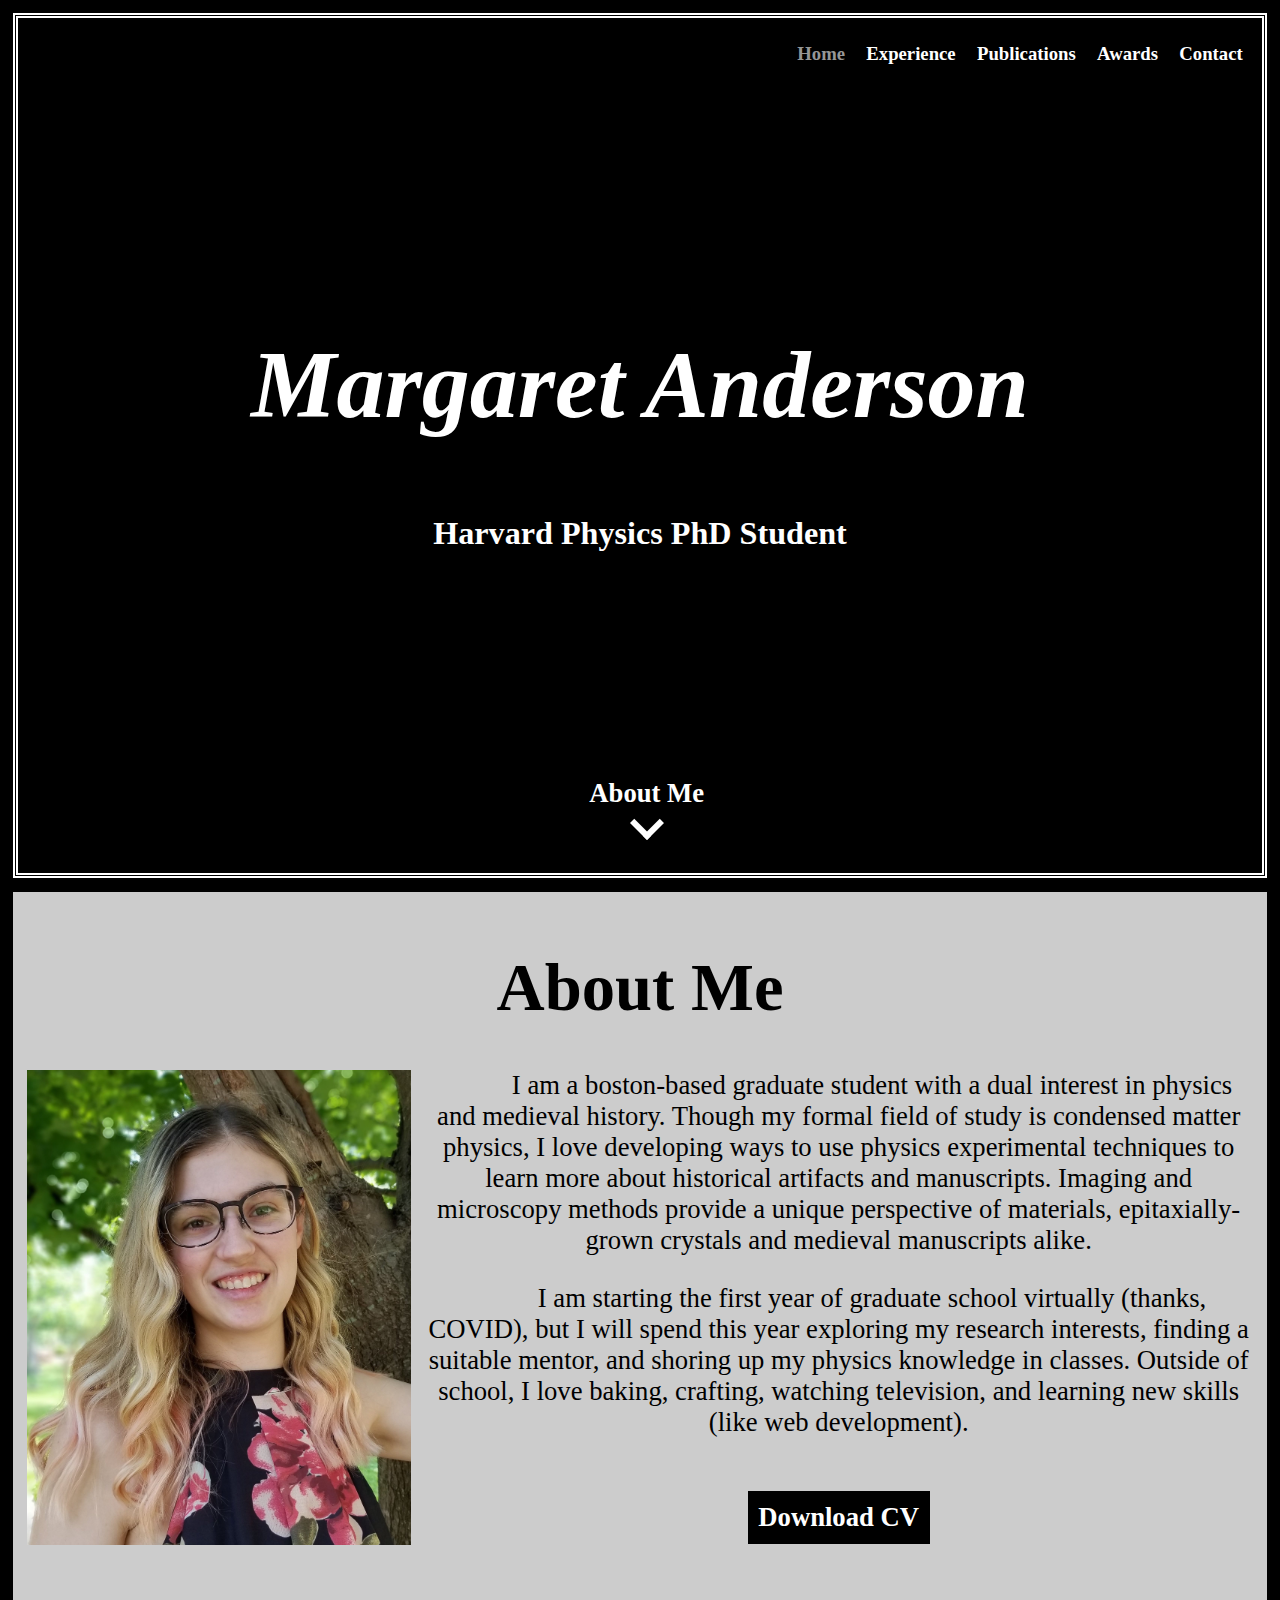
==== index.html @ 6904095b "Add files via upload" ====
<!DOCTYPE HTML>
<html>
<head>
 <title>
 Margaret Anderson
 </title>
 <link rel="stylesheet" href="css/resume_home_style.css">
</head>

<body id="home">

<nav>
  <ul class="nav">
    <li><a href="html/contact_form.html"><h3>Contact</h3></a></li>
    <li><a href=""><h3>Awards</h3></a></li>
    <li><a href="html/publications.html"><h3>Publications</h3></a></li>
    <li><a href="html/work_experience.html"><h3>Experience</h3></a></li>
    <li><a href="index.html" class="currentLink"><h3>Home</h3></a></li>
</nav>

 <section id="intro" align="center">
  <div id="name">
    <h1> <span style="font-family: SnellRoundhand, serif; font-style: oblique">  Margaret Anderson  </span></h1>
    <h6> Harvard Physics PhD Student </h6>
  </div>
  <a id="scroll1" href="#background"><span></span>About Me</a>
 </section>

 <section id="background" align="center">
  <h1> About Me </h1>
  <img src="img/grad_photo1.jpg" alt="Photo of Margaret" />
  <div id="about_info">
    <p> 
      I am a boston-based graduate student with a dual interest in physics and medieval history. Though my formal field of study is condensed matter physics, I love developing ways to use physics experimental techniques to learn more about historical artifacts and manuscripts. Imaging and microscopy methods provide a unique perspective of materials, epitaxially-grown crystals and medieval manuscripts alike.
    </p>
    <p>
      I am starting the first year of graduate school virtually (thanks, COVID), but I will spend this year exploring my research interests, finding a suitable mentor, and shoring up my physics knowledge in classes. Outside of school, I love baking, crafting, watching television, and learning new skills (like web development).
    </p>
    <a id="download" href="pdf/Anderson_CV.pdf" download>Download CV</a>
  </div>
 </section>

</body>
</html>
---- css/resume_home_style.css ----
body {
	background-image: url('../img/ogive.jpg');
	background-size: cover;
	background-repeat: no-repeat;
	background-color: #000000;
	margin: 0pt;
}

section {
	margin: 10pt;
	padding: 10pt;
	background-color: rgba(255, 255, 255, .8);
	color: #000000;

}

a:link{
	text-decoration: none;
	font-weight: bold;
}

a:hover{
	opacity: .4;
}

nav{
	background-color: transparent;
	position: absolute;
	width: 100vw;
}

.nav{
	list-style-type: none;
	margin: 0;
	padding: 0;
	float: right;
}

.nav li{
	display: inline;
	float: right;
}

.nav li:first-child{
	padding-right: 20pt;
}

.nav a{
	display: block;
	padding: 8pt;
	color: #FFFFFF;
	text-align: center;
}

.nav a.currentLink{
	color: rgba(150, 150, 150, 1);
}

#intro {
	border: 5px double white;
	margin: 10pt;
	height: 95vh;
	color: #FFFFFF;
	font-size: 300%;
	text-align: center;
	text-shadow: 5px 5px 3px #000000;

	/* to cancel section settings */
	padding: 0pt;
	background-color: transparent;

}

#name{
	height: 95vh;
	width: 100vw;
	display: table-cell;
	vertical-align: middle;
	text-align: inherit;
}

#scroll1{
	text-align: center;
	padding: 10pt;
	margin: 0pt;
	position: absolute;
    top: 85%;
    left: 45%;
    color: #FFFFFF;
    text-shadow: none;
    font-size: 20pt;
}

#scroll1 span {
  position: absolute;
  top: 80%;
  left: 50%;
  width: 24px;
  height: 24px;
  margin-left: -12px;
  border-left: 6px solid #fff;
  border-bottom: 6px solid #fff;
  -webkit-transform: rotate(-45deg);
  transform: rotate(-45deg);
  box-sizing: border-box;
}

#background{
	height: 95vh;
	overflow: auto;
}

#background h1{
	font-size: 50pt;
}

#background p{
	font-size: 20pt;
	text-indent: 50pt;
}

#background img{
	float: left;
	width: 30vw;
	margin-right: 10pt;
	vertical-align: middle;
}

#download{
	display: inline-block;
	padding: 8pt;
	margin: 20pt 0pt 20pt 0pt;
	color: #FFFFFF;
	background-color: #000000;
	text-align: center;
	font-size: 20pt;
}
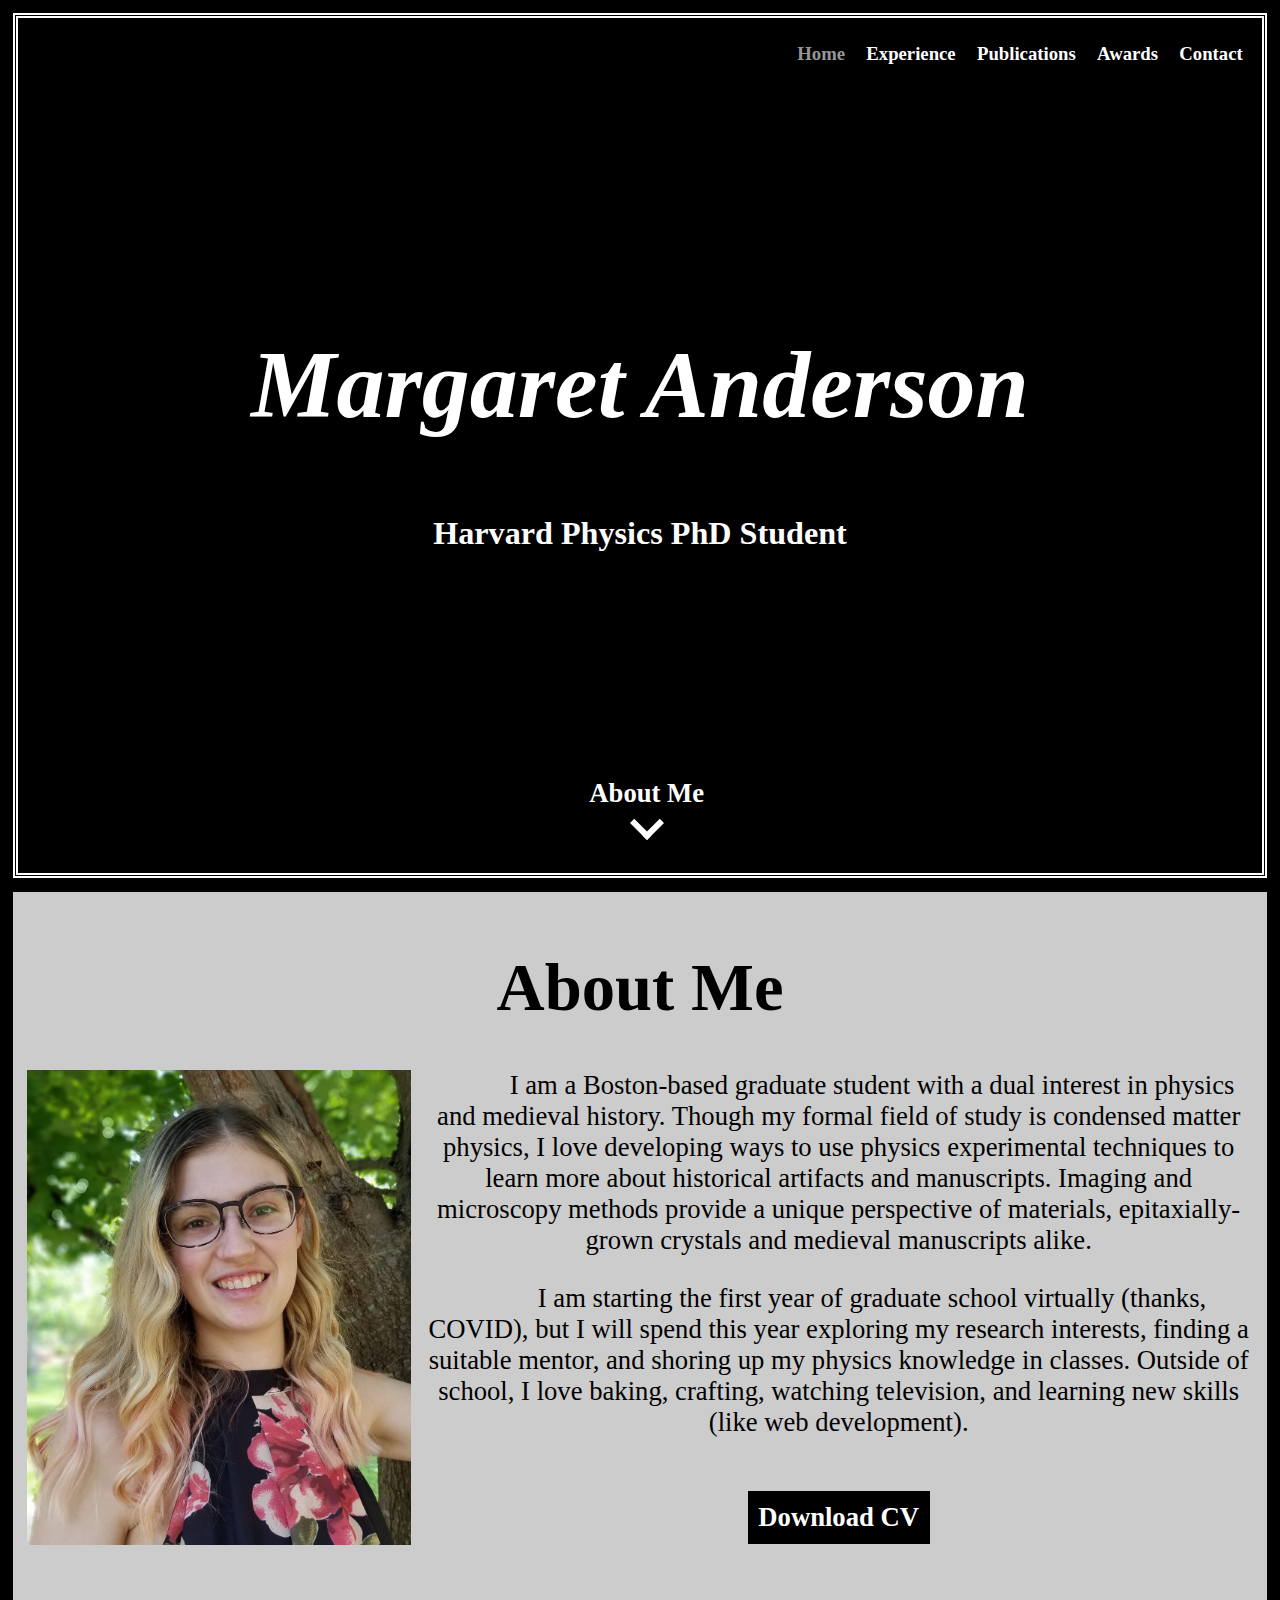
==== commit 41ec7756: "Add files via upload" ====
--- a/index.html
+++ b/index.html
@@ -5,6 +5,8 @@
  Margaret Anderson
  </title>
  <link rel="stylesheet" href="css/resume_home_style.css">
+ <script src="https://code.jquery.com/jquery-3.1.1.js"></script>
+ <script src="html/scroll.js"></script>
 </head>
 
 <body id="home">
@@ -31,7 +33,7 @@
   <img src="img/grad_photo1.jpg" alt="Photo of Margaret" />
   <div id="about_info">
     <p> 
-      I am a boston-based graduate student with a dual interest in physics and medieval history. Though my formal field of study is condensed matter physics, I love developing ways to use physics experimental techniques to learn more about historical artifacts and manuscripts. Imaging and microscopy methods provide a unique perspective of materials, epitaxially-grown crystals and medieval manuscripts alike.
+      I am a Boston-based graduate student with a dual interest in physics and medieval history. Though my formal field of study is condensed matter physics, I love developing ways to use physics experimental techniques to learn more about historical artifacts and manuscripts. Imaging and microscopy methods provide a unique perspective of materials, epitaxially-grown crystals and medieval manuscripts alike.
     </p>
     <p>
       I am starting the first year of graduate school virtually (thanks, COVID), but I will spend this year exploring my research interests, finding a suitable mentor, and shoring up my physics knowledge in classes. Outside of school, I love baking, crafting, watching television, and learning new skills (like web development).
--- a/css/resume_home_style.css
+++ b/css/resume_home_style.css
@@ -1,3 +1,5 @@
+
+
 body {
 	background-image: url('../img/ogive.jpg');
 	background-size: cover;
@@ -84,7 +86,7 @@
 	padding: 10pt;
 	margin: 0pt;
 	position: absolute;
-    top: 85%;
+    top: 85vh;
     left: 45%;
     color: #FFFFFF;
     text-shadow: none;
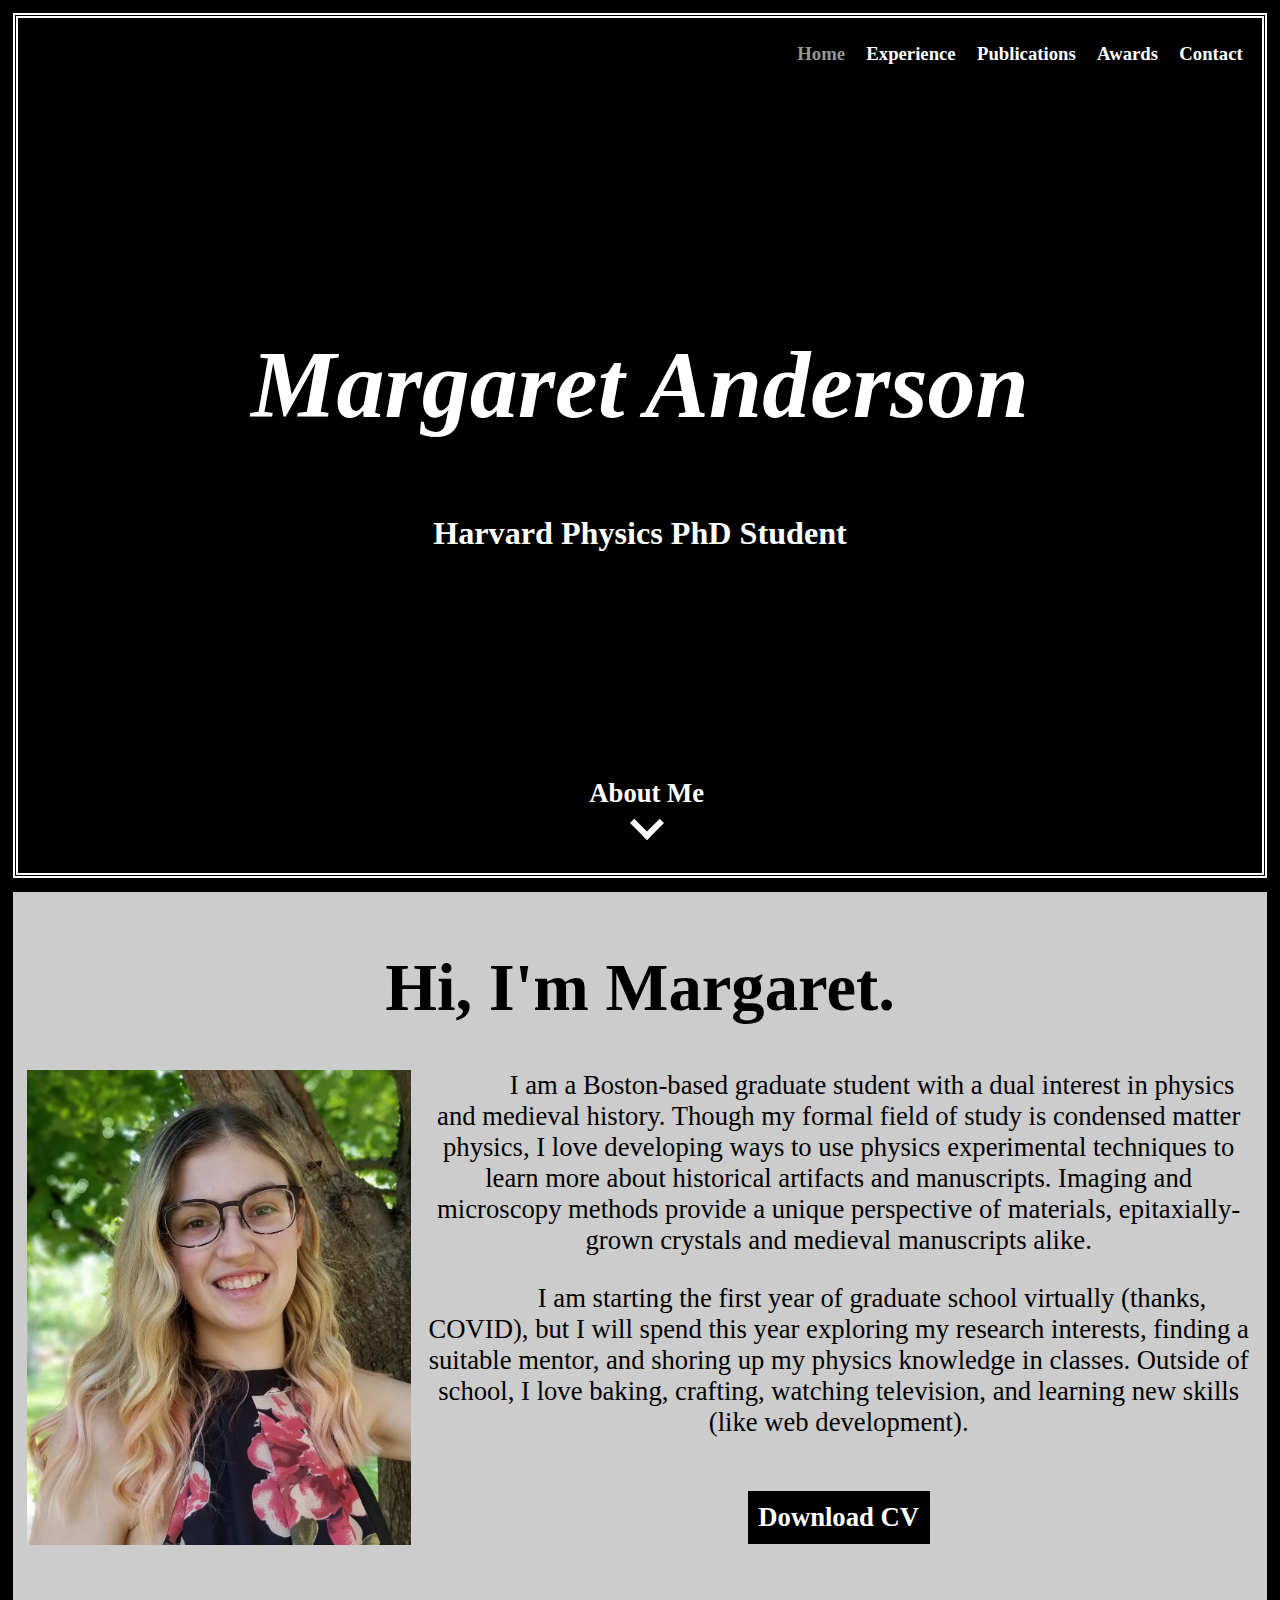
==== commit d023775b: "title change to test git" ====
--- a/index.html
+++ b/index.html
@@ -29,7 +29,7 @@
  </section>
 
  <section id="background" align="center">
-  <h1> About Me </h1>
+  <h1> Hi, I'm Margaret. </h1>
   <img src="img/grad_photo1.jpg" alt="Photo of Margaret" />
   <div id="about_info">
     <p> 
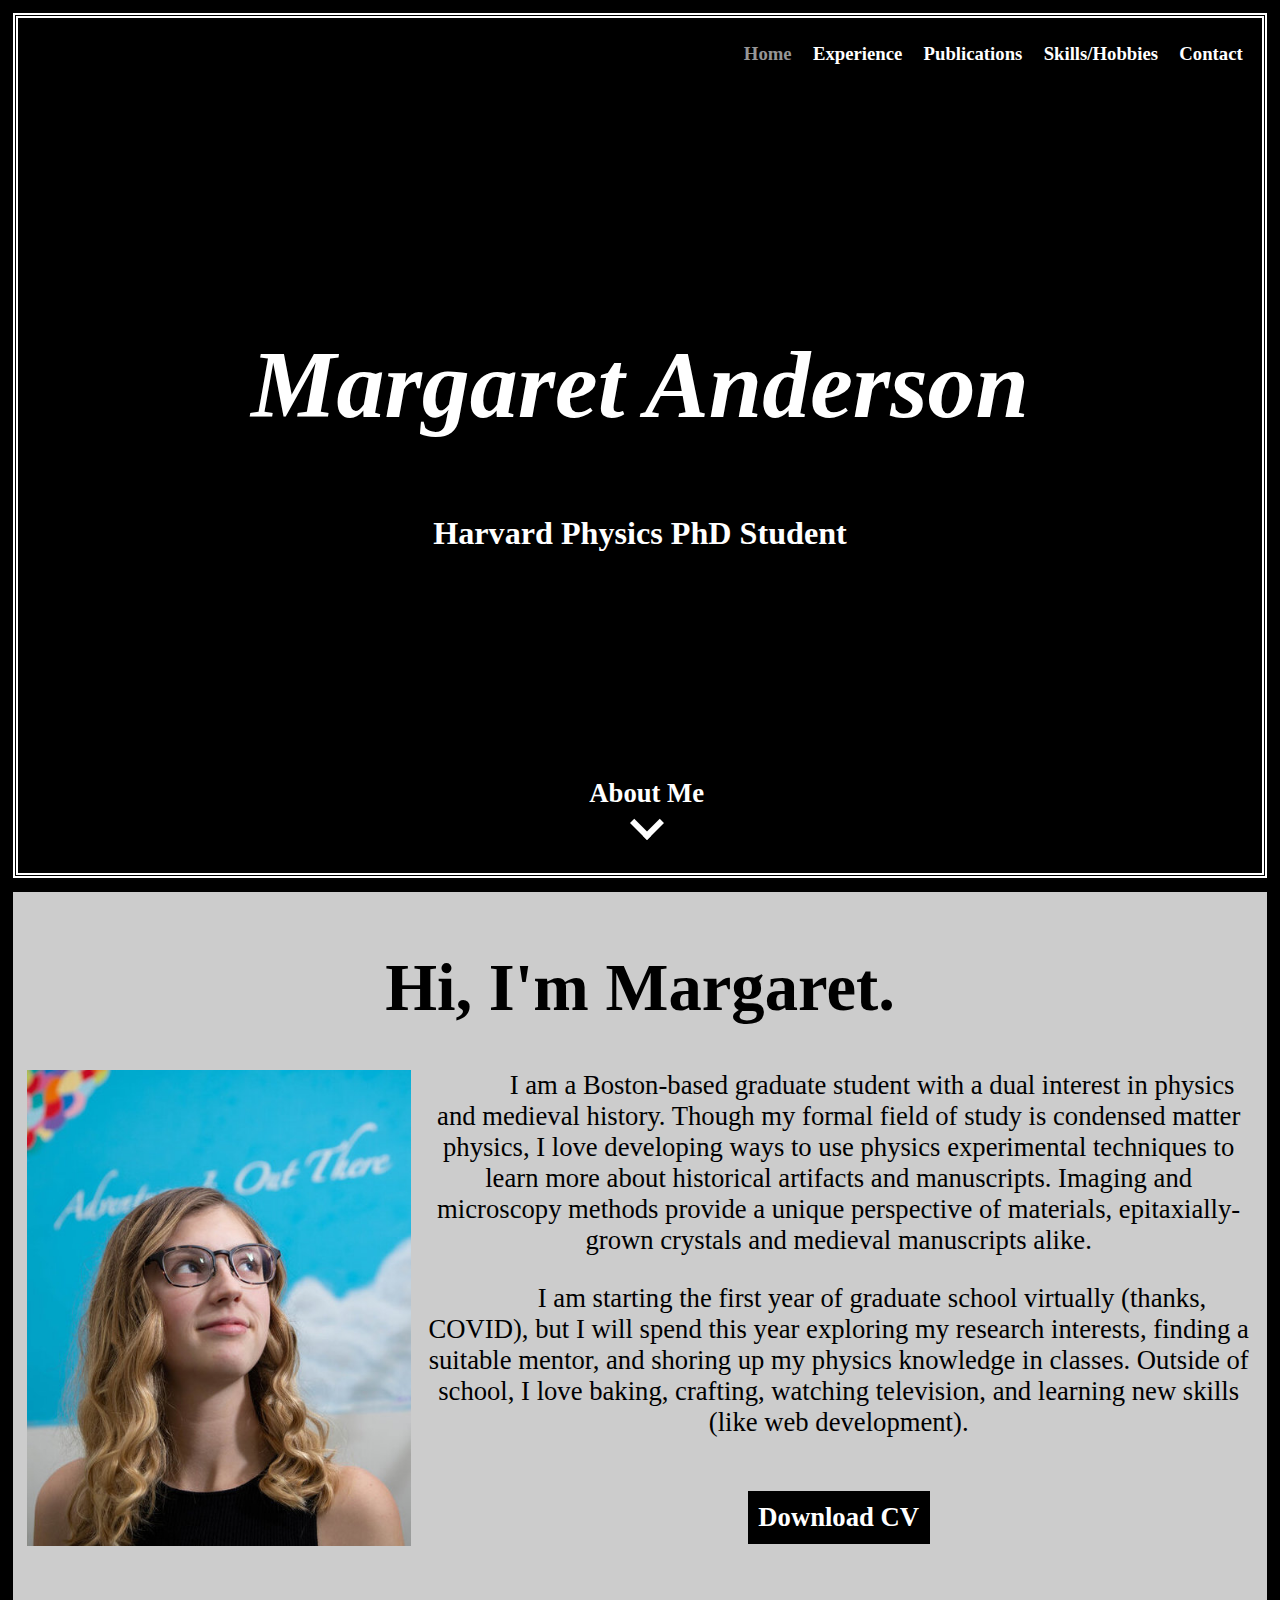
==== commit f9db2d01: "added skills page and updated photo and CV" ====
--- a/index.html
+++ b/index.html
@@ -14,7 +14,7 @@
 <nav>
   <ul class="nav">
     <li><a href="html/contact_form.html"><h3>Contact</h3></a></li>
-    <li><a href=""><h3>Awards</h3></a></li>
+    <li><a href="html/skills.html"><h3>Skills/Hobbies</h3></a></li>
     <li><a href="html/publications.html"><h3>Publications</h3></a></li>
     <li><a href="html/work_experience.html"><h3>Experience</h3></a></li>
     <li><a href="index.html" class="currentLink"><h3>Home</h3></a></li>
@@ -30,7 +30,7 @@
 
  <section id="background" align="center">
   <h1> Hi, I'm Margaret. </h1>
-  <img src="img/grad_photo1.jpg" alt="Photo of Margaret" />
+  <img src="img/Anderson.jpg" alt="Photo of Margaret" />
   <div id="about_info">
     <p> 
       I am a Boston-based graduate student with a dual interest in physics and medieval history. Though my formal field of study is condensed matter physics, I love developing ways to use physics experimental techniques to learn more about historical artifacts and manuscripts. Imaging and microscopy methods provide a unique perspective of materials, epitaxially-grown crystals and medieval manuscripts alike.
